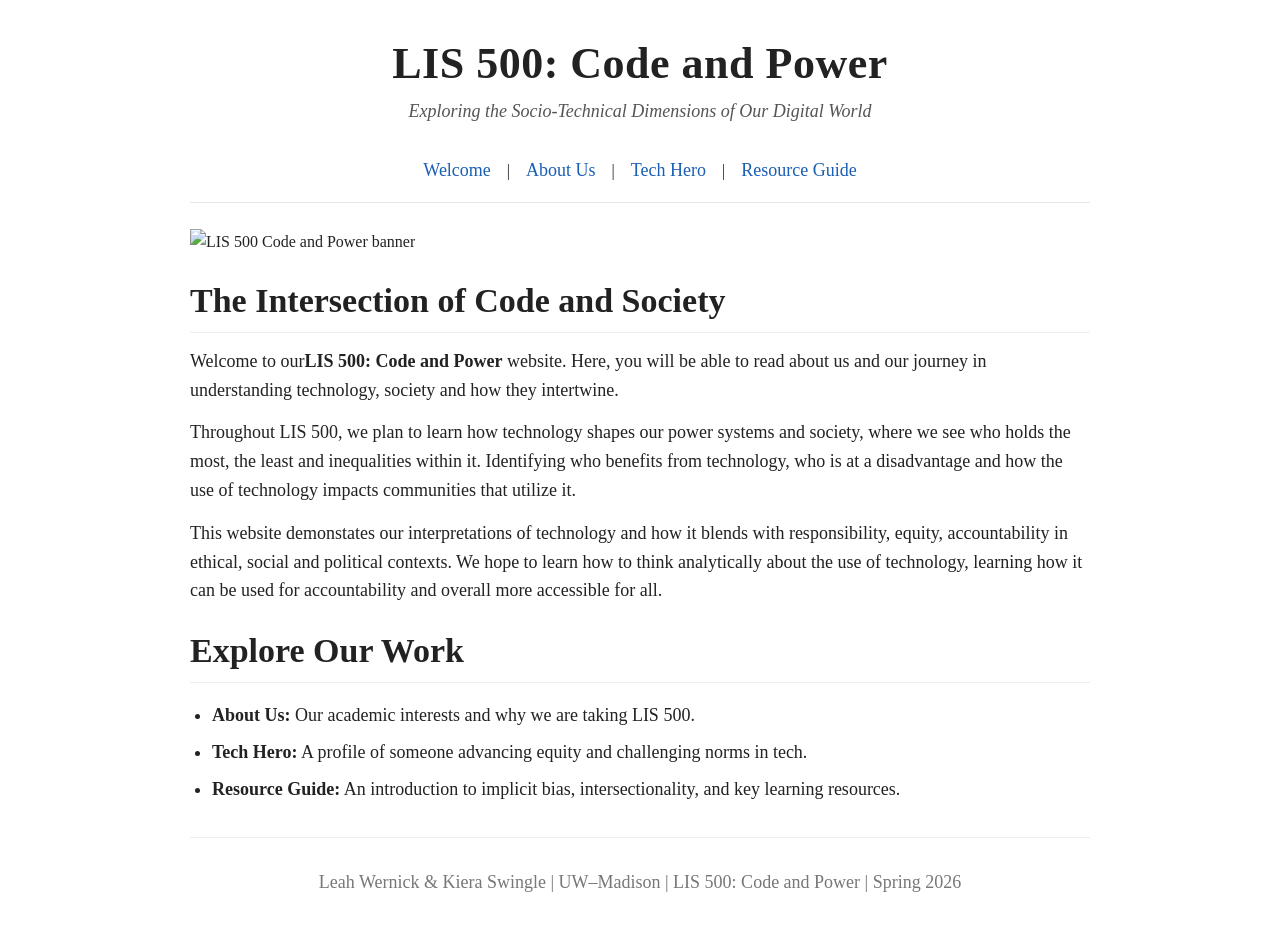
==== index.html @ 6f8cdad7 "Add files via upload" ====
<!DOCTYPE html>
<html lang="en">
<head>
  <meta charset="UTF-8">
  <meta name="viewport" content="width=device-width, initial-scale=1.0">
  <title>LIS 500: Code and Power</title>
  <link rel="stylesheet" href="stylepage.css">
</head>

<body>
  <div class="container">

    <!-- Main Title -->
    <h1 class="site-title">LIS 500: Code and Power</h1>
    <p class="site-subtitle">Exploring the Socio-Technical Dimensions of Our Digital World</p>

    <!-- Navigation -->
    <nav>
      <a href="index.html">Welcome</a> |
      <a href="about.html">About Us</a> |
      <a href="tech-hero.html">Tech Hero</a> |
      <a href="resources.html">Resource Guide</a>
    </nav>

    <!-- Banner Image -->
<img class="banner" src="images/lis500-banner.jpg" alt="LIS 500 Code and Power banner">

    <!-- Welcome Section -->
    <h2>The Intersection of Code and Society</h2>

    <p>
      Welcome to our<strong>LIS 500: Code and Power</strong> website. 
      Here, you will be able to read about us and our journey in understanding technology, society and how they intertwine.
    </p>

    <p>
    Throughout LIS 500, we plan to learn how technology shapes our power systems and society,
     where we see who holds the most, the least and inequalities within it. Identifying who benefits 
     from technology, who is at a disadvantage and how the use of technology impacts communities that utilize it. 
    </p>

    <p>
     This website demonstates our interpretations of technology and how it blends with responsibility, 
     equity, accountability in ethical, social and political contexts. We hope to learn how to think analytically
     about the use of technology, learning how it can be used for accountability and overall more accessible for all. 
    </p>

    <!-- Portfolio Preview -->
    <h2>Explore Our Work</h2>

    <ul>
      <li><strong>About Us:</strong> Our academic interests and why we are taking LIS 500.</li>
      <li><strong>Tech Hero:</strong> A profile of someone advancing equity and challenging norms in tech.</li>
      <li><strong>Resource Guide:</strong> An introduction to implicit bias, intersectionality, and key learning resources.</li>
    </ul>

    

    <!-- Footer -->
    <footer>
      <p>Leah Wernick &amp; Kiera Swingle | UW–Madison | LIS 500: Code and Power | Spring 2026</p>
    </footer>

  </div>
</body>
</html>
---- stylepage.css ----
* {
  box-sizing: border-box;
}

body {
  margin: 0;
  font-family: Georgia, "Times New Roman", serif;
  line-height: 1.6;
  color: #222;
  background: #fff;
}

/*  Layout  */
.container {
  width: min(900px, 92%);
  margin: 0 auto;
  padding: 28px 0 40px 0;
}

/*  Header / Title  */
.site-title {
  text-align: center;
  margin: 10px 0 0 0;
  font-size: 44px;
  letter-spacing: 0.5px;
}

.site-subtitle {
  text-align: center;
  margin: 6px 0 18px 0;
  font-size: 18px;
  color: #555;
  font-style: italic;
}

/*  Nav  */
nav {
  text-align: center;
  padding: 12px 0 18px 0;
  border-bottom: 1px solid #e6e6e6;
  margin-bottom: 26px;
}

nav a {
  text-decoration: none;
  color: #1a5fb4;
  font-size: 18px;
  margin: 0 12px;
}

nav a:hover {
  text-decoration: underline;
}

nav .divider {
  color: #bbb;
  margin: 0 6px;
}

/*  Headings / Sections  */
h1, h2, h3 {
  line-height: 1.2;
}

h2 {
  font-size: 34px;
  margin: 26px 0 10px 0;
  padding-bottom: 10px;
  border-bottom: 1px solid #eee;
}

p {
  font-size: 18px;
  margin: 14px 0;
}

/*  Images  */
.hero-img {
  width: 100%;
  max-height: 220px;
  object-fit: cover;
  border-radius: 16px;
  border: 1px solid #eee;
  margin: 18px 0 18px 0;
}

/*for a circular profile photo */
.profile-img {
  width: 220px;
  height: 220px;
  object-fit: cover;
  border-radius: 999px;
  border: 6px solid #f2f2f2;
}

/*  Two-column section (text + image)  */
.two-col {
  display: flex;
  gap: 28px;
  align-items: flex-start;
  flex-wrap: wrap;
}

.two-col .col {
  flex: 1 1 320px;
}

/*  Lists  */
ul {
  font-size: 18px;
  padding-left: 22px;
}

li {
  margin: 8px 0;
}

/*  Footer  */
footer {
  border-top: 1px solid #eee;
  margin-top: 34px;
  padding-top: 16px;
  text-align: center;
  color: #777;
  font-size: 16px;
}
/*  LibGuide-style elements  */
.audience-bar {
  background: #1a5fb4;
  color: #fff;
  border-radius: 8px;
  padding: 14px 18px;
  font-size: 18px;
  font-weight: 600;
  margin: 18px 0 28px 0;
}

.guide-section {
  margin: 26px 0 34px 0;
}

.guide-card {
  border-left: 6px solid #1a5fb4;
  background: #f6f8fb;
  padding: 18px 18px;
  border-radius: 10px;
  margin-top: 12px;
}

.guide-card p {
  margin: 0 0 14px 0;
}

.guide-card p:last-child {
  margin-bottom: 0;
}

.resource-label {
  font-weight: 700;
  color: #1a5fb4;
}

.resource-note {
  font-style: italic;
  color: #555;
}

.resource-link a {
  font-weight: 700;
}

.small {
  font-size: 16px;
  color: #555;
}
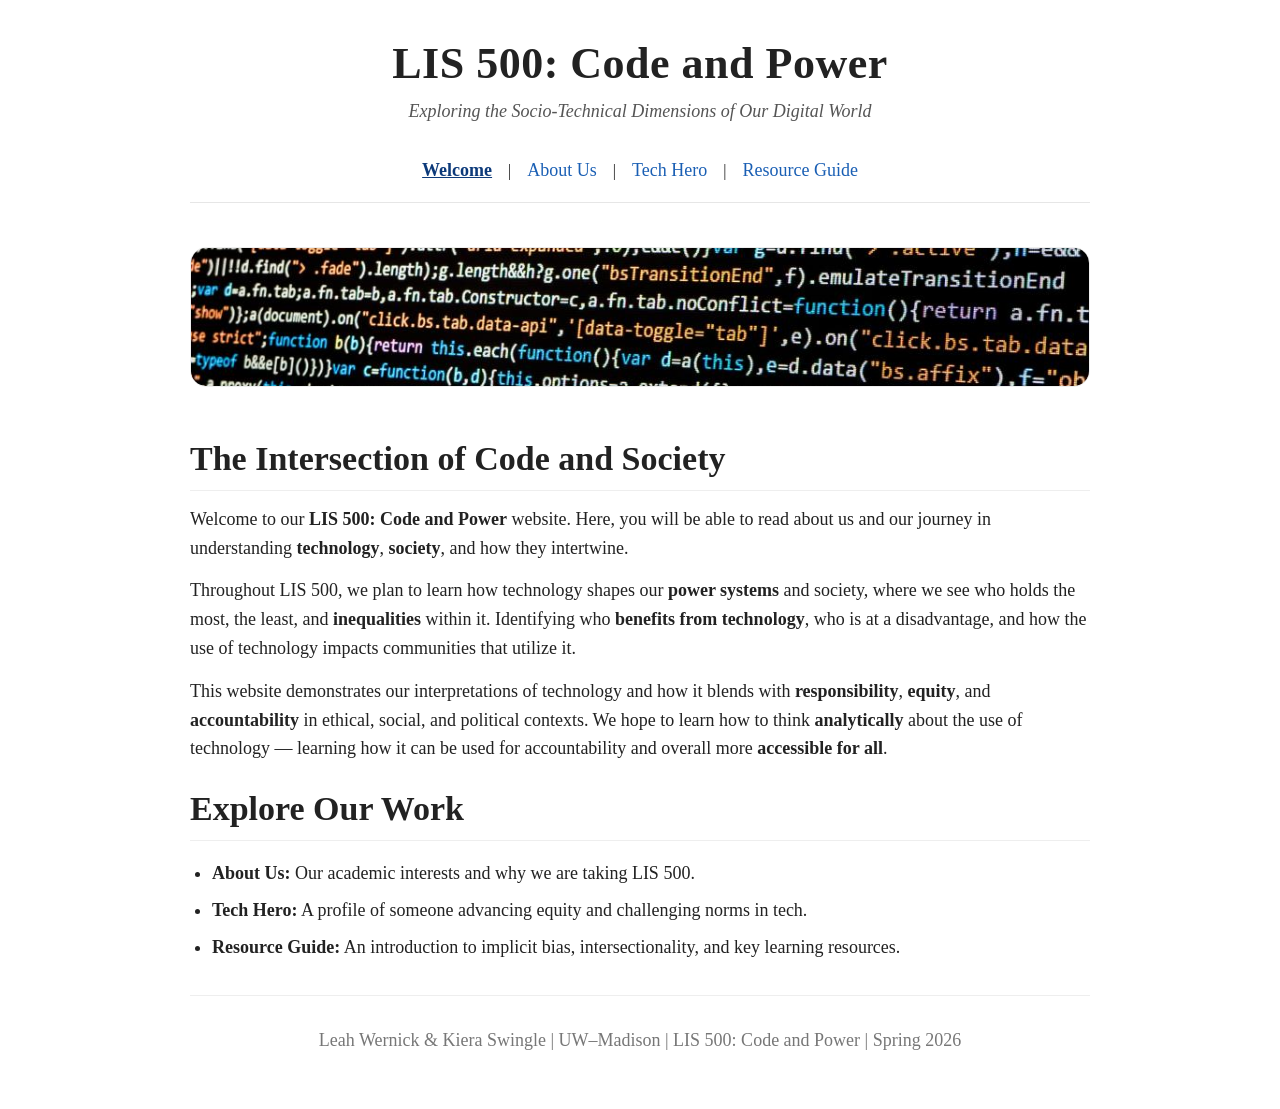
==== commit 0badfaa6: "Add files via upload" ====
--- a/index.html
+++ b/index.html
@@ -16,33 +16,33 @@
 
     <!-- Navigation -->
     <nav>
-      <a href="index.html">Welcome</a> |
+      <a href="index.html" class="active">Welcome</a> |
       <a href="about.html">About Us</a> |
       <a href="tech-hero.html">Tech Hero</a> |
       <a href="resources.html">Resource Guide</a>
     </nav>
 
     <!-- Banner Image -->
-<img class="banner" src="images/lis500-banner.jpg" alt="LIS 500 Code and Power banner">
+<img class="hero-img" src="images/lis500-banner.jpg" alt="LIS 500 Code and Power banner">
 
     <!-- Welcome Section -->
     <h2>The Intersection of Code and Society</h2>
 
     <p>
-      Welcome to our<strong>LIS 500: Code and Power</strong> website. 
-      Here, you will be able to read about us and our journey in understanding technology, society and how they intertwine.
+      Welcome to our <strong>LIS 500: Code and Power</strong> website.
+      Here, you will be able to read about us and our journey in understanding <strong>technology</strong>, <strong>society</strong>, and how they intertwine.
     </p>
 
     <p>
-    Throughout LIS 500, we plan to learn how technology shapes our power systems and society,
-     where we see who holds the most, the least and inequalities within it. Identifying who benefits 
-     from technology, who is at a disadvantage and how the use of technology impacts communities that utilize it. 
+    Throughout LIS 500, we plan to learn how technology shapes our <strong>power systems</strong> and society,
+     where we see who holds the most, the least, and <strong>inequalities</strong> within it. Identifying who
+     <strong>benefits from technology</strong>, who is at a disadvantage, and how the use of technology impacts communities that utilize it. 
     </p>
 
     <p>
-     This website demonstates our interpretations of technology and how it blends with responsibility, 
-     equity, accountability in ethical, social and political contexts. We hope to learn how to think analytically
-     about the use of technology, learning how it can be used for accountability and overall more accessible for all. 
+     This website demonstrates our interpretations of technology and how it blends with <strong>responsibility</strong>,
+     <strong>equity</strong>, and <strong>accountability</strong> in ethical, social, and political contexts. We hope to learn how to think <strong>analytically</strong>
+     about the use of technology — learning how it can be used for accountability and overall more <strong>accessible for all</strong>. 
     </p>
 
     <!-- Portfolio Preview -->
--- a/stylepage.css
+++ b/stylepage.css
@@ -52,6 +52,12 @@
   text-decoration: underline;
 }
 
+nav a.active {
+  text-decoration: underline;
+  font-weight: 700;
+  color: #0d3a7a;
+}
+
 nav .divider {
   color: #bbb;
   margin: 0 6px;
@@ -77,7 +83,7 @@
 /*  Images  */
 .hero-img {
   width: 100%;
-  max-height: 220px;
+  max-height: 140px;
   object-fit: cover;
   border-radius: 16px;
   border: 1px solid #eee;
@@ -124,6 +130,10 @@
   color: #777;
   font-size: 16px;
 }
+.plain-section {
+  margin: 8px 0 22px 0;
+}
+
 /*  LibGuide-style elements  */
 .audience-bar {
   background: #1a5fb4;
